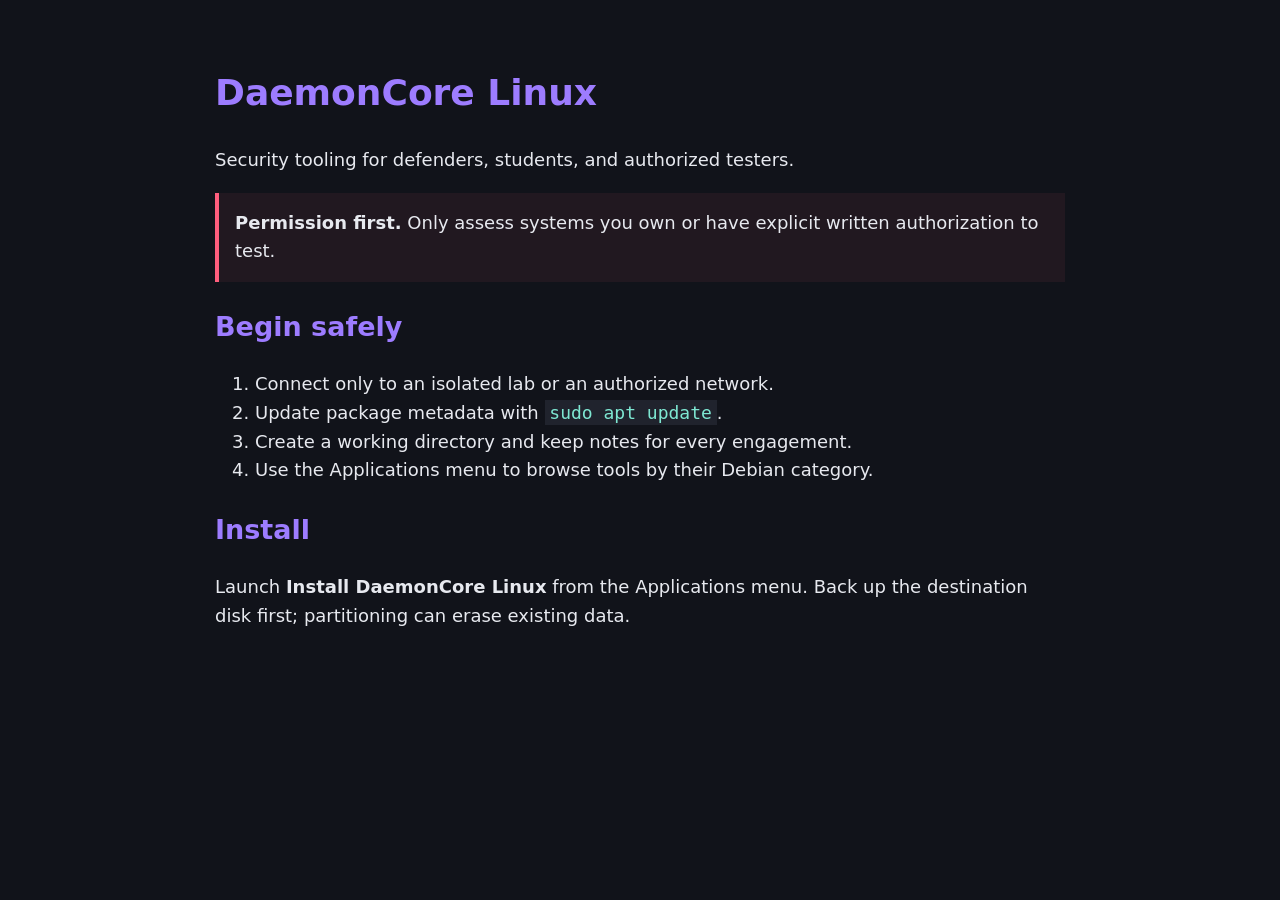
==== config/includes.chroot/usr/share/doc/daemoncore/QUICKSTART.html @ 294074f6 "Initial DaemonCore Linux live-build scaffold" ====
<!doctype html>
<html lang="en">
<head>
  <meta charset="utf-8">
  <meta name="viewport" content="width=device-width, initial-scale=1">
  <title>DaemonCore Quick Start</title>
  <style>
    body { background:#11131a; color:#e7e9ef; font:18px system-ui,sans-serif;
           max-width:850px; margin:4rem auto; padding:0 2rem; line-height:1.6 }
    h1,h2 { color:#9d7cff } code { color:#7ee7d2; background:#20232d; padding:.15rem .3rem }
    .warning { border-left:4px solid #ff5e7d; padding:1rem; background:#211820 }
  </style>
</head>
<body>
  <h1>DaemonCore Linux</h1>
  <p>Security tooling for defenders, students, and authorized testers.</p>
  <p class="warning"><strong>Permission first.</strong> Only assess systems you own
  or have explicit written authorization to test.</p>
  <h2>Begin safely</h2>
  <ol>
    <li>Connect only to an isolated lab or an authorized network.</li>
    <li>Update package metadata with <code>sudo apt update</code>.</li>
    <li>Create a working directory and keep notes for every engagement.</li>
    <li>Use the Applications menu to browse tools by their Debian category.</li>
  </ol>
  <h2>Install</h2>
  <p>Launch <strong>Install DaemonCore Linux</strong> from the Applications menu.
  Back up the destination disk first; partitioning can erase existing data.</p>
</body>
</html>
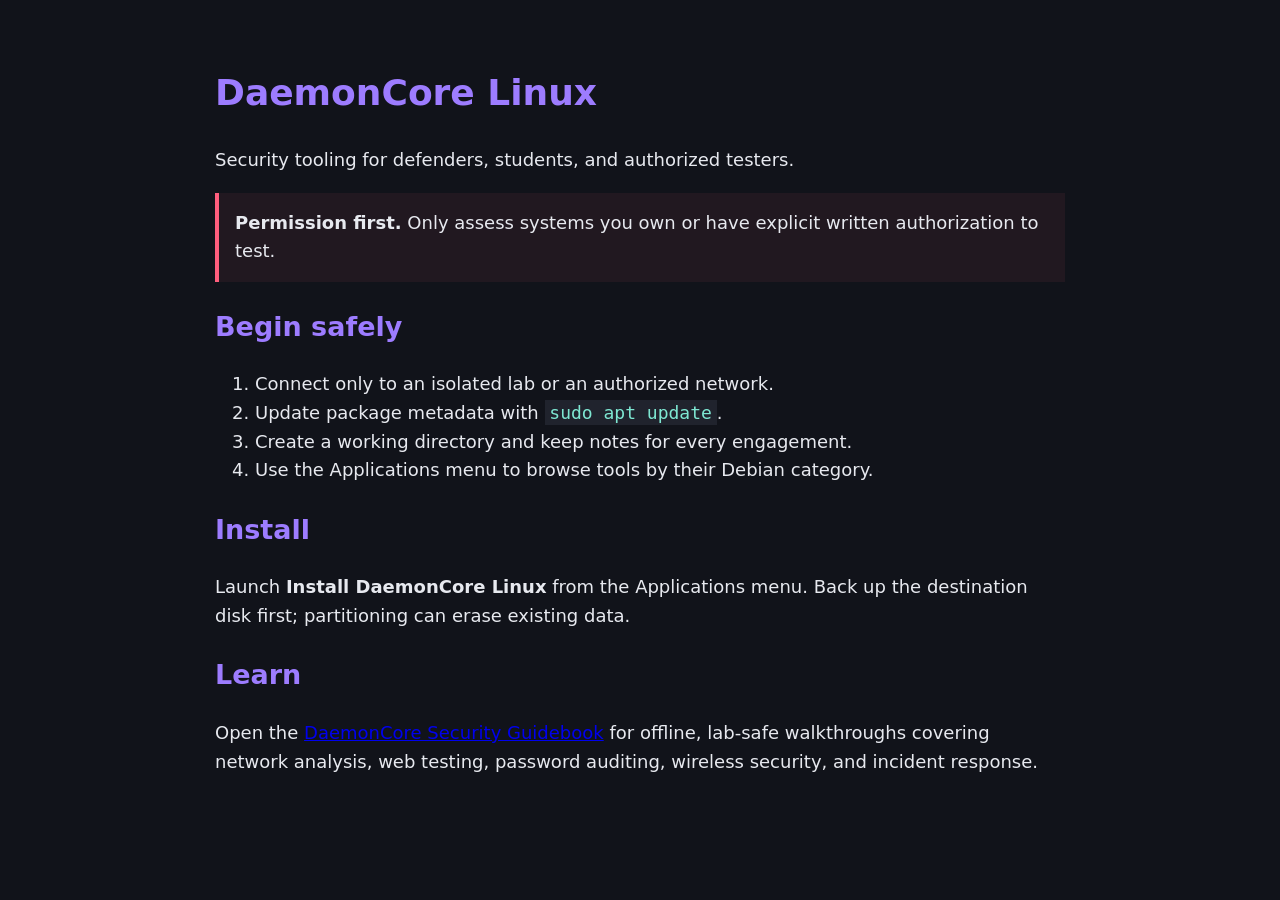
==== commit 06104da5: "Put the security guidebook on the desktop" ====
--- a/config/includes.chroot/usr/share/doc/daemoncore/QUICKSTART.html
+++ b/config/includes.chroot/usr/share/doc/daemoncore/QUICKSTART.html
@@ -26,6 +26,9 @@
   <h2>Install</h2>
   <p>Launch <strong>Install DaemonCore Linux</strong> from the Applications menu.
   Back up the destination disk first; partitioning can erase existing data.</p>
+  <h2>Learn</h2>
+  <p>Open the <a href="guidebook/index.html">DaemonCore Security Guidebook</a>
+  for offline, lab-safe walkthroughs covering network analysis, web testing,
+  password auditing, wireless security, and incident response.</p>
 </body>
 </html>
-
